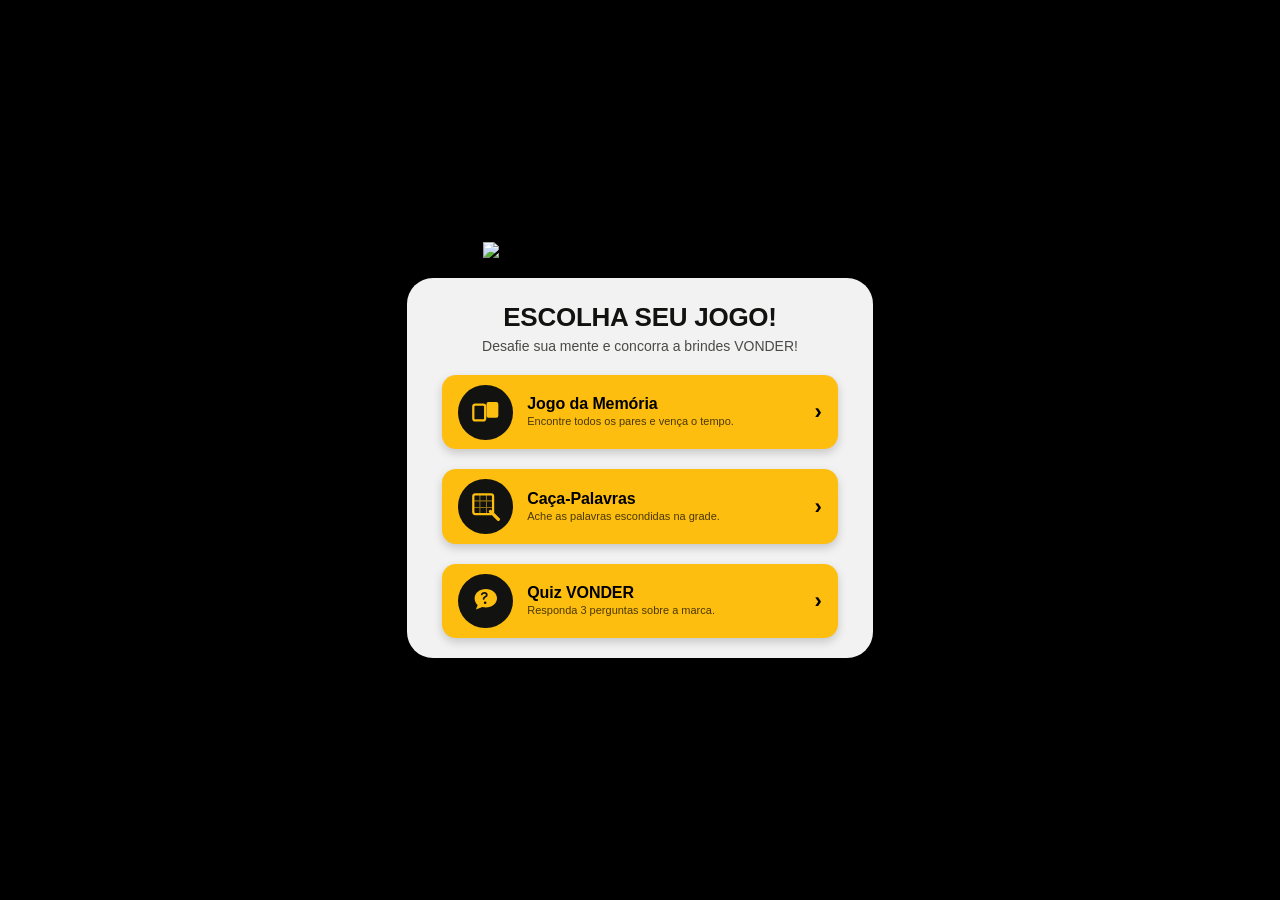
==== index.html @ f98408bb "Add files via upload" ====
<!DOCTYPE html>
<html lang="pt-BR">

<head>
  <meta charset="UTF-8">
  <meta name="viewport" content="width=device-width, initial-scale=1.0, maximum-scale=1.0, user-scalable=no">
  <title>Jogos VONDER</title>
  <link rel="stylesheet" href="style.css">
</head>

<body>
  <div class="app-frame">

    <!-- TELA 1: ESCOLHA DO JOGO -->
    <section id="screen-select" class="screen active">
      <div class="intro-group">
        <button id="btn-config-open" class="logo-btn" aria-label="Abrir configurações">
          <img class="intro-logo" src="assets/screens/logo-feiragrandesmarcas.png" alt="Feira Grandes Marcas OVD">
        </button>
        <div class="select-box">
          <h1 class="select-title">ESCOLHA SEU JOGO!</h1>
          <p class="select-subtitle">Desafie sua mente e concorra a brindes VONDER!</p>

          <div class="game-list">
            <a class="game-card" data-game="jogo-da-memoria" href="jogo-da-memoria/">
              <span class="game-icon" aria-hidden="true">
                <svg viewBox="0 0 48 48" fill="none">
                  <rect x="5" y="13" width="18" height="24" rx="3" stroke="currentColor" stroke-width="3.4" />
                  <rect x="25" y="9" width="18" height="24" rx="3" fill="currentColor" />
                </svg>
              </span>
              <span class="game-text">
                <span class="game-name">Jogo da Memória</span>
                <span class="game-desc">Encontre todos os pares e vença o tempo.</span>
              </span>
              <span class="game-arrow">›</span>
            </a>

            <a class="game-card" data-game="caca-palavras" href="caca-palavras/">
              <span class="game-icon" aria-hidden="true">
                <svg viewBox="0 0 48 48" fill="none">
                  <rect x="5" y="5" width="30" height="30" rx="3" stroke="currentColor" stroke-width="3.4" />
                  <path d="M5 15h30M5 25h30M15 5v30M25 5v30" stroke="currentColor" stroke-width="1.6" opacity=".55" />
                  <path d="M31 31 43 43" stroke="currentColor" stroke-width="5" stroke-linecap="round" />
                </svg>
              </span>
              <span class="game-text">
                <span class="game-name">Caça-Palavras</span>
                <span class="game-desc">Ache as palavras escondidas na grade.</span>
              </span>
              <span class="game-arrow">›</span>
            </a>

            <a class="game-card" data-game="quiz" href="quiz/">
              <span class="game-icon" aria-hidden="true">
                <svg viewBox="0 0 48 48" fill="none">
                  <path
                    d="M24 6c9.4 0 17 6.3 17 14 0 7.7-7.6 14-17 14-1.8 0-3.6-.2-5.2-.7L9 37l2.6-6.6C8.7 27.8 7 24.1 7 20 7 12.3 14.6 6 24 6Z"
                    fill="currentColor" />
                  <path d="M20.6 21.2c0-3.6 4.9-2.9 4.9-6.1 0-1.9-1.6-3.2-3.7-3.2-1.8 0-3.3.9-4 2.3" stroke="#121210"
                    stroke-width="2.6" stroke-linecap="round" />
                  <circle cx="23" cy="27" r="2" fill="#121210" />
                </svg>
              </span>
              <span class="game-text">
                <span class="game-name">Quiz VONDER</span>
                <span class="game-desc">Responda 3 perguntas sobre a marca.</span>
              </span>
              <span class="game-arrow">›</span>
            </a>

            <p id="no-games" class="no-games" hidden>Nenhum jogo disponível no momento.</p>
          </div>
        </div>
      </div>
    </section>

    <!-- TELA 2: CONFIGURAÇÕES DO OPERADOR -->
    <section id="screen-config" class="screen">
      <div class="intro-group">
        <div class="select-box">
          <h1 class="select-title">CONFIGURAÇÕES</h1>
          <p class="select-subtitle">Selecione os jogos liberados para o público.</p>

          <div class="game-list">
            <label class="config-row">
              <span class="game-text">
                <span class="game-name">Jogo da Memória</span>
                <span class="game-desc">Encontre todos os pares e vença o tempo.</span>
              </span>
              <input type="checkbox" class="config-check" data-game="jogo-da-memoria">
              <span class="switch" aria-hidden="true"></span>
            </label>

            <label class="config-row">
              <span class="game-text">
                <span class="game-name">Caça-Palavras</span>
                <span class="game-desc">Ache as palavras escondidas na grade.</span>
              </span>
              <input type="checkbox" class="config-check" data-game="caca-palavras">
              <span class="switch" aria-hidden="true"></span>
            </label>

            <label class="config-row">
              <span class="game-text">
                <span class="game-name">Quiz VONDER</span>
                <span class="game-desc">Responda 3 perguntas sobre a marca.</span>
              </span>
              <input type="checkbox" class="config-check" data-game="quiz">
              <span class="switch" aria-hidden="true"></span>
            </label>
          </div>

          <p id="config-warning" class="config-warning" hidden>Deixe pelo menos um jogo ativo.</p>

          <div class="config-field">
            <div class="config-label">
              <span>Tempo de inatividade</span>
              <span class="config-value" id="val-inatividade">180s</span>
            </div>
            <input type="range" class="config-range" id="rng-inatividade" min="30" max="600" step="10">
            <p class="config-hint">Sem nenhum toque nesse tempo, o totem exibe o vídeo de atração. Vale para todos os
              jogos do totem.</p>
          </div>

          <div class="config-actions">
            <button id="btn-config-cancel" class="config-btn config-btn-ghost">CANCELAR</button>
            <button id="btn-config-save" class="config-btn">SALVAR</button>
          </div>
        </div>
      </div>
    </section>

    <!-- TELA VIDEO DE ATRACAO (inatividade) -->
    <section id="screen-video" class="screen">
      <video id="attract-video" class="attract-video" src="assets/video/atracao.mp4" muted loop playsinline
        preload="none"></video>
    </section>

  </div>
  <script src="assets/js/global-config.js"></script>
  <script src="script.js"></script>
</body>

</html>
---- style.css ----
:root {
  --yellow: #FDBE0F;
  --yellow-deep: #B8860B;
  --yellow-soft: #F7C845;
  --yellow-gradient-end: #E5A80E;
  --dark: #121210;
  --dark-2: #1a1a14;
  --dark-active: #24241a;
  --black: #000000;
  --white: #FFFFFF;
  --grey-light: #F2F2F2;
  --grey-text: #CCCCCC;
  --shadow-color: rgba(0, 0, 0, 0.6);
}

@font-face {
  font-family: 'Swis721 Cn BT';
  src: url('assets/Fontes/Swis721 Cn BT Roman.ttf') format('truetype');
  font-weight: 400;
  font-style: normal;
  font-display: swap;
}
@font-face {
  font-family: 'Swis721 Cn BT';
  src: url('assets/Fontes/Swis721 Cn BT Bold.ttf') format('truetype');
  font-weight: 700;
  font-style: normal;
  font-display: swap;
}
@font-face {
  font-family: 'Swis721 Cn BT';
  src: url('assets/Fontes/Swis721 Cn BT Italic.ttf') format('truetype');
  font-weight: 400;
  font-style: italic;
  font-display: swap;
}
@font-face {
  font-family: 'Swis721 Cn BT';
  src: url('assets/Fontes/Swis721 Cn BT Bold Italic.ttf') format('truetype');
  font-weight: 700;
  font-style: italic;
  font-display: swap;
}

* { box-sizing: border-box; }
[hidden] { display: none !important; }

html, body {
  margin: 0;
  padding: 0;
  height: 100%;
  background: var(--black);
  font-family: 'Swis721 Cn BT', 'Segoe UI', Arial, sans-serif;
}

body {
  display: flex;
  align-items: center;
  justify-content: center;
  min-height: 100vh;
}

.app-frame {
  position: relative;
  width: 100vw;
  height: 100vh;
  max-width: calc(100vh * 1080 / 1920);
  max-height: calc(100vw * 1920 / 1080);
  aspect-ratio: 1080 / 1920;
  background: var(--black);
  overflow: hidden;
  box-shadow: 0 0 40px var(--shadow-color);
}

.screen {
  position: absolute;
  inset: 0;
  display: none;
  flex-direction: column;
  align-items: center;
  background: linear-gradient(var(--yellow-soft), var(--yellow-gradient-end));
}

.screen.active {
  display: flex;
  animation: screen-enter 0.4s cubic-bezier(.2, .8, .2, 1) both;
}

@keyframes screen-enter {
  from { opacity: 0; transform: scale(0.97); }
  to   { opacity: 1; transform: scale(1); }
}

#screen-select,
#screen-config {
  background-image: url('assets/screens/fundo-png.png');
  background-size: cover;
  background-position: center;
}

.intro-group {
  width: 100%;
  flex: 1;
  min-height: 0;
  margin: 0 auto;
  display: flex;
  flex-direction: column;
  align-items: center;
  justify-content: center;
}

.logo-btn {
  width: 62%;
  padding: 0;
  border: none;
  background: none;
  cursor: pointer;
  display: block;
  flex: 0 0 auto;
  -webkit-tap-highlight-color: transparent;
  transition: transform 0.12s ease, opacity 0.12s ease;
}
.logo-btn:active { opacity: 0.85; transform: scale(0.96); }

.intro-logo {
  width: 100%;
  height: auto;
  display: block;
}

.select-box {
  width: calc(100% - 40px);
  flex: 0 0 auto;
  background: var(--grey-light);
  border-radius: 26px;
  margin: 20px 20px 0;
  padding: 4% 7%;
  display: flex;
  flex-direction: column;
  align-items: center;
  text-align: center;
  color: var(--dark);
}

.select-title {
  font-size: clamp(19px, 6.4vw, 26px);
  font-weight: 900;
  letter-spacing: -0.01em;
  margin: 1% 0 1%;
}

.select-subtitle {
  color: #4A4A46;
  font-weight: 400;
  font-size: clamp(11.5px, 3.1vw, 14px);
  line-height: 1.3;
  margin: 0 0 20px;
  white-space: nowrap;
}

.game-card {
  width: 100%;
  display: flex;
  align-items: center;
  justify-content: space-between;
  gap: 4%;
  background: var(--yellow);
  border: none;
  border-radius: 14px;
  padding: 2.5% 4%;
  text-decoration: none;
  color: var(--black);
  text-align: left;
  flex: 0 0 auto;
  box-shadow: 0 4px 10px rgba(0, 0, 0, 0.18);
  transition: transform 0.12s ease, box-shadow 0.12s ease, background 0.12s ease;
}

.game-card:active {
  background: var(--yellow-deep);
  transform: scale(0.97);
  box-shadow: 0 2px 5px rgba(0, 0, 0, 0.18);
}

.game-icon {
  flex: 0 0 auto;
  width: 15%;
  aspect-ratio: 1 / 1;
  border-radius: 50%;
  background: var(--dark);
  color: var(--yellow);
  display: flex;
  align-items: center;
  justify-content: center;
}

.game-icon svg { width: 58%; height: 58%; }

.game-arrow {
  animation: arrow-nudge 1.6s ease-in-out infinite;
}

@keyframes arrow-nudge {
  0%, 100% { transform: translateX(0); opacity: 0.85; }
  50% { transform: translateX(3px); opacity: 1; }
}

.game-text {
  flex: 1 1 auto;
  display: flex;
  flex-direction: column;
  gap: 1px;
  min-width: 0;
  text-align: left;
}

.game-name {
  font-weight: 900;
  font-size: clamp(13px, 4vw, 16px);
  letter-spacing: -0.005em;
}

.game-desc {
  font-weight: 400;
  font-size: clamp(9.5px, 2.6vw, 11px);
  line-height: 1.35;
  color: var(--black);
  opacity: 0.7;
}

.game-arrow {
  flex: 0 0 auto;
  color: var(--black);
  font-size: clamp(17px, 5vw, 22px);
  font-weight: 700;
}


.game-list {
  width: 100%;
  display: flex;
  flex-direction: column;
  gap: 20px;
}

.no-games {
  margin: 0;
  padding: 6% 0;
  color: var(--black);
  opacity: 0.6;
  font-weight: 500;
  font-size: clamp(10.5px, 2.9vw, 13px);
}

/* ---------- TELA DE CONFIGURACOES ---------- */
.config-row {
  width: 100%;
  display: flex;
  align-items: center;
  justify-content: space-between;
  gap: 4%;
  background: var(--white);
  border: 2px solid #DDDDDD;
  border-radius: 14px;
  padding: 2.5% 4%;
  color: var(--black);
  cursor: pointer;
  -webkit-tap-highlight-color: transparent;
  transition: transform 0.12s ease, background 0.12s ease, border-color 0.12s ease;
}
.config-row:active { transform: scale(0.98); }

.config-check {
  position: absolute;
  opacity: 0;
  width: 0;
  height: 0;
}

.switch {
  flex: 0 0 auto;
  position: relative;
  width: 52px;
  height: 30px;
  border-radius: 999px;
  background: #C9C9C9;
  transition: background 0.2s;
}

.switch::after {
  content: '';
  position: absolute;
  top: 3px;
  left: 3px;
  width: 24px;
  height: 24px;
  border-radius: 50%;
  background: var(--white);
  box-shadow: 0 1px 3px rgba(0, 0, 0, 0.35);
  transition: transform 0.2s;
}

.config-check:checked + .switch { background: var(--yellow); }
.config-check:checked + .switch::after { transform: translateX(22px); }

.config-check:checked ~ .game-text .game-name { font-weight: 800; }

.config-row:has(.config-check:checked) {
  background: #FFF8E3;
  border-color: var(--yellow);
}

.config-warning {
  margin: 14px 0 0;
  color: #C0392B;
  font-weight: 700;
  font-size: clamp(10px, 2.7vw, 12px);
}

.config-actions {
  width: 100%;
  display: flex;
  gap: 12px;
  margin-top: 20px;
}

.config-btn {
  flex: 1 1 0;
  background: var(--yellow);
  color: var(--black);
  border: none;
  border-radius: 14px;
  padding: 3.5% 0;
  cursor: pointer;
  font-family: 'Swis721 Cn BT', 'Segoe UI', Arial, sans-serif;
  font-weight: 800;
  font-size: clamp(12px, 3.6vw, 14.5px);
  -webkit-tap-highlight-color: transparent;
  transition: transform 0.12s ease, background 0.12s ease;
}

.config-btn:active { background: var(--yellow-deep); transform: scale(0.96); }

.config-btn:disabled {
  background: #D9D9D9;
  color: #8A8A8A;
  cursor: default;
}

.config-btn-ghost {
  background: transparent;
  border: 2px solid #BBBBBB;
  color: var(--dark);
}

.config-btn-ghost:active { background: #E2E2E2; transform: scale(0.96); }

.config-field {
  width: 100%;
  margin-top: 20px;
  padding-top: 20px;
  border-top: 1px solid #DDDDDD;
}

.config-label {
  display: flex;
  align-items: baseline;
  justify-content: space-between;
  gap: 10px;
  font-weight: 800;
  font-size: clamp(12px, 3.6vw, 15px);
  margin-bottom: 10px;
}

.config-value {
  flex: 0 0 auto;
  background: var(--yellow);
  border-radius: 999px;
  padding: 4px 12px;
  font-weight: 800;
  font-size: clamp(11px, 3.2vw, 13.5px);
  white-space: nowrap;
}

.config-hint {
  margin: 10px 0 0;
  font-weight: 400;
  font-size: clamp(9.5px, 2.6vw, 11.5px);
  line-height: 1.35;
  opacity: 0.7;
}

.config-range {
  -webkit-appearance: none;
  appearance: none;
  width: 100%;
  height: 10px;
  border-radius: 999px;
  background: #D5D5D5;
  outline: none;
  margin: 0;
}

.config-range::-webkit-slider-thumb {
  -webkit-appearance: none;
  appearance: none;
  width: 30px;
  height: 30px;
  border-radius: 50%;
  background: var(--yellow);
  border: 3px solid var(--white);
  box-shadow: 0 2px 5px rgba(0, 0, 0, 0.35);
  cursor: pointer;
}

.config-range::-moz-range-thumb {
  width: 24px;
  height: 24px;
  border-radius: 50%;
  background: var(--yellow);
  border: 3px solid var(--white);
  box-shadow: 0 2px 5px rgba(0, 0, 0, 0.35);
  cursor: pointer;
}

/* ---------- VIDEO DE ATRACAO ---------- */
#screen-video {
  background: var(--black);
  justify-content: center;
}

.attract-video {
  width: 100%;
  height: 100%;
  object-fit: cover;
  display: block;
}
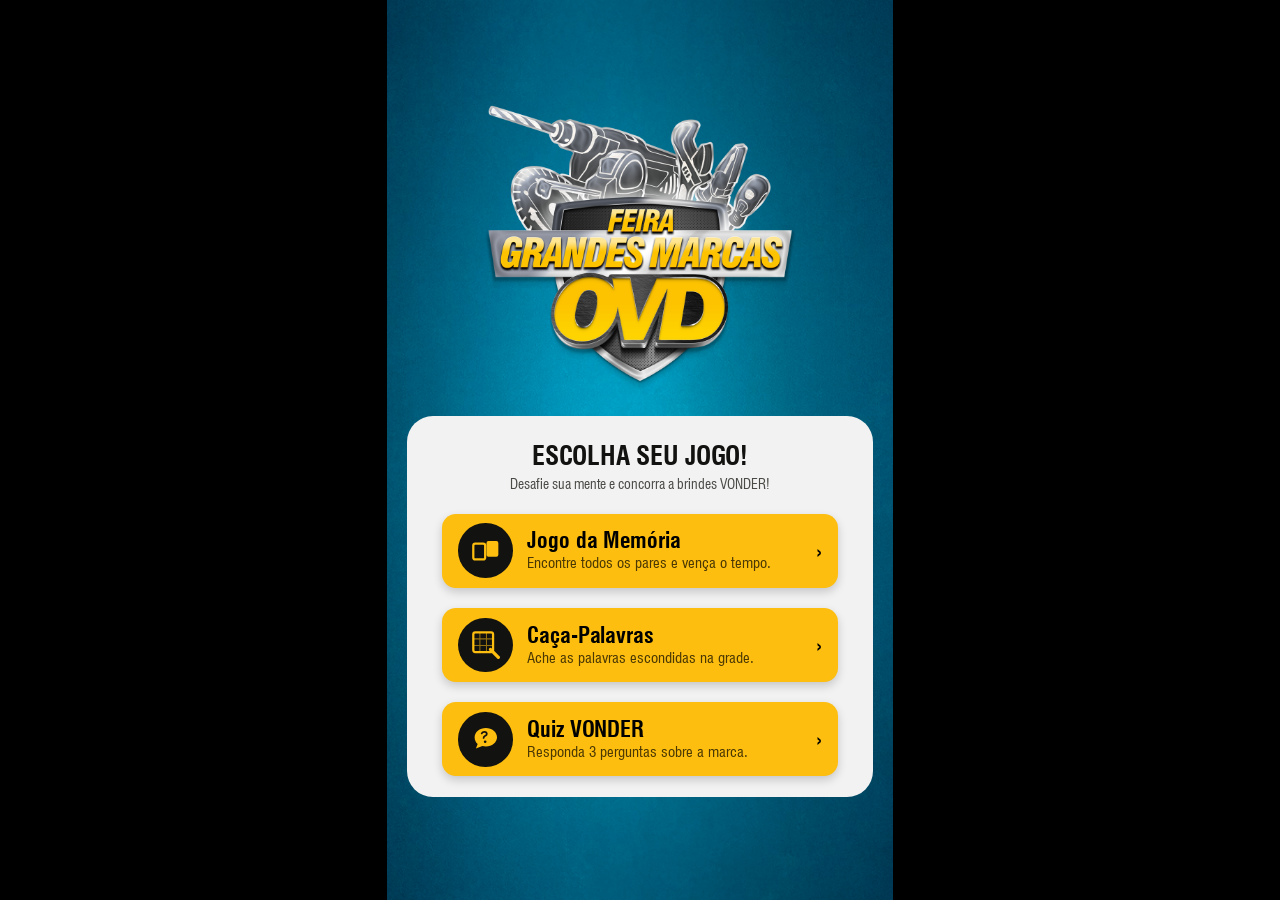
==== commit ed761447: "Adiciona modo tela cheia e amplia cards" ====
--- a/index.html
+++ b/index.html
@@ -4,7 +4,12 @@
 <head>
   <meta charset="UTF-8">
   <meta name="viewport" content="width=device-width, initial-scale=1.0, maximum-scale=1.0, user-scalable=no">
+  <meta name="theme-color" content="#ffcc00">
+  <meta name="mobile-web-app-capable" content="yes">
+  <meta name="apple-mobile-web-app-capable" content="yes">
+  <meta name="apple-mobile-web-app-status-bar-style" content="black-translucent">
   <title>Jogos VONDER</title>
+  <link rel="manifest" href="manifest.webmanifest">
   <link rel="stylesheet" href="style.css">
 </head>
 
@@ -140,6 +145,7 @@
   </div>
   <script src="assets/js/global-config.js"></script>
   <script src="script.js"></script>
+  <script src="pwa.js"></script>
 </body>
 
 </html>
--- a/style.css
+++ b/style.css
@@ -216,14 +216,14 @@
 
 .game-name {
   font-weight: 900;
-  font-size: clamp(13px, 4vw, 16px);
+  font-size: clamp(17px, 5.2vw, 22px);
   letter-spacing: -0.005em;
 }
 
 .game-desc {
   font-weight: 400;
-  font-size: clamp(9.5px, 2.6vw, 11px);
-  line-height: 1.35;
+  font-size: clamp(12px, 3.5vw, 15px);
+  line-height: 1.3;
   color: var(--black);
   opacity: 0.7;
 }
